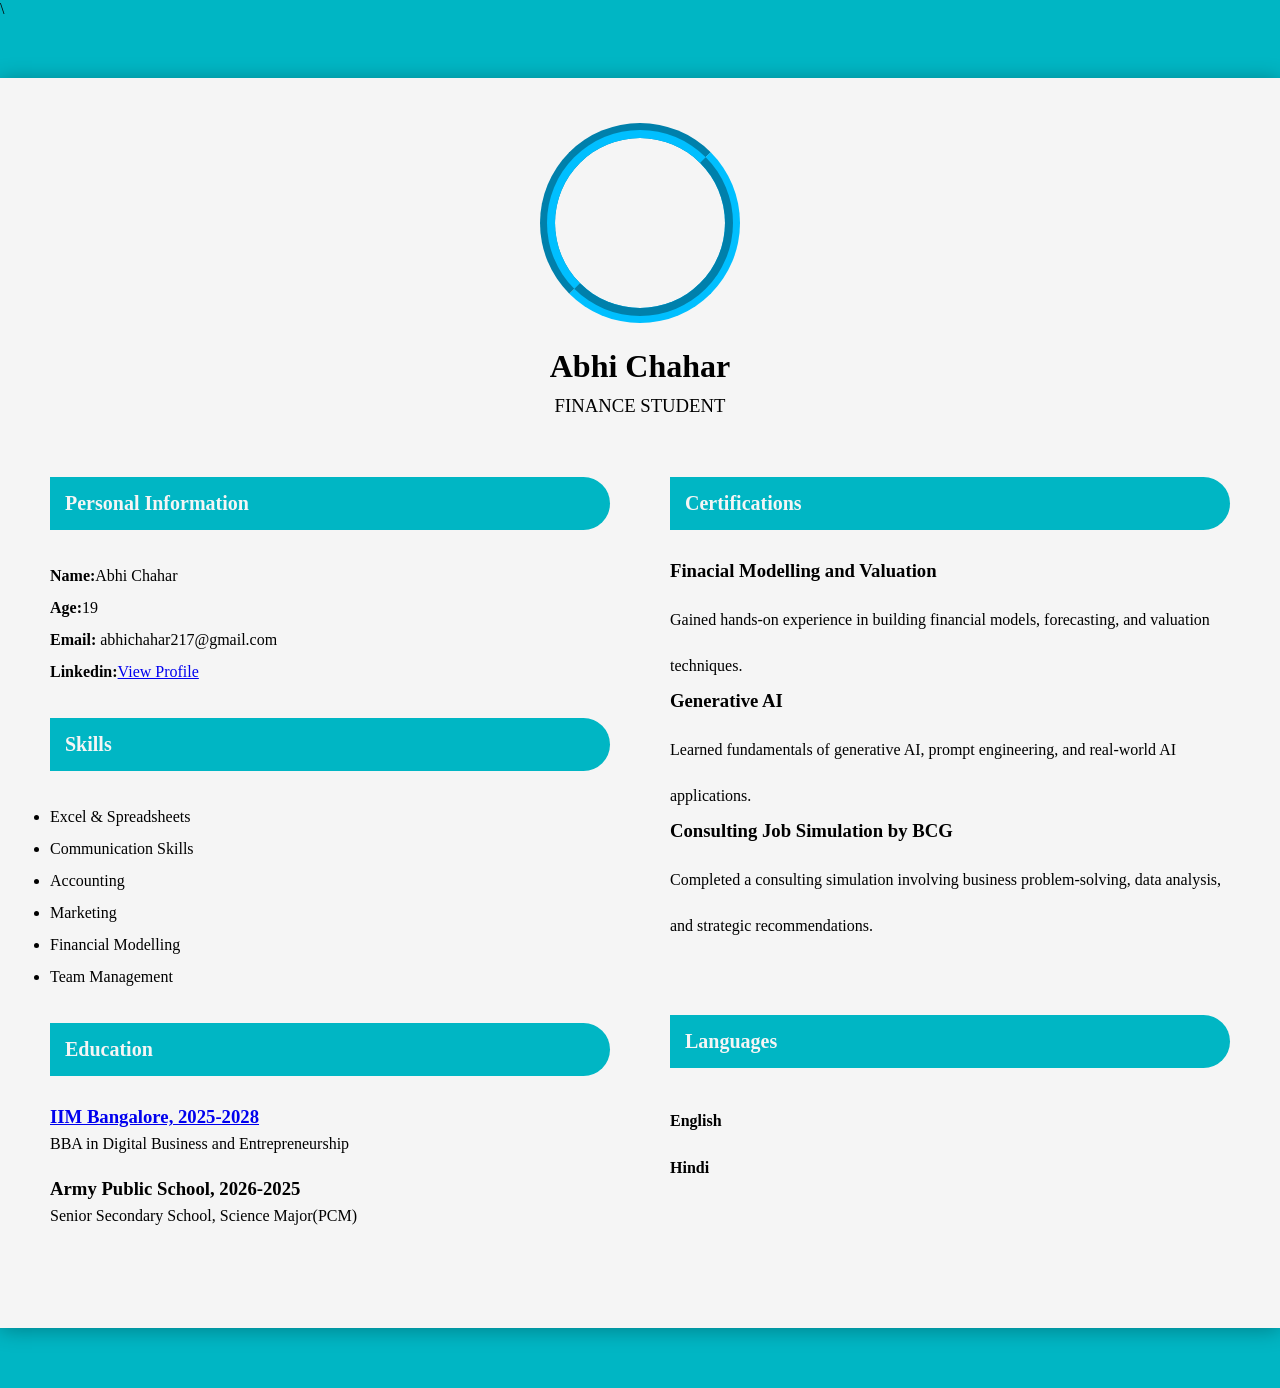
==== index.html @ 89a7f8f4 "Rename resume.html to index.html" ====
<!DOCTYPE html>
<html lang="en">
<head>
    <meta charset="UTF-8">
    <meta name="viewport" content="width=device-width, initial-scale=1.0">
    <title>Resume</title>
    <link rel="stylesheet" href="resume.css" 
</head>
<body>
    
   <!--Kya dekh raha hai binod?? Mast html likha hai na mene-->\

    <div class="container">
        <div class="header">
            <div class="image">
                <img src="C:\Users\abhichahar\Documents\New folder\image.jpeg" alt="">

            </div>
            <h1>Abhi Chahar</h1>
                <h3>Finance Student</h3>
        </div>
        <div class="main"> 
            <div class="left">
                <h2>Personal Information</h2>
                <p> <strong> Name:</strong>Abhi Chahar</p>
                <p><strong>Age:</strong>19</p>
                <p> <strong> Email: </strong>abhichahar217@gmail.com</p>  
                <p><strong> Linkedin:</strong><a href="https://www.linkedin.com/in/abhi-chahar/">View Profile</a></p> <!--Linkedin ka Link daalna hai-->
                <h2> Skills</h2>
                <ul> 
                    <li> Excel & Spreadsheets</li>
                    <li> Communication Skills</li>
                    <li> Accounting</li>
                    <li> Marketing</li>
                    <li> Financial Modelling </li>
                    <li> Team Management </li>
                </ul>
                <h2> Education</h2>
                <h3><a href="https://dbe.iimb.ac.in/">IIM Bangalore, 2025-2028 </a></h3> <!--College ka link daalna hai-->
                <p> BBA in Digital Business and Entrepreneurship</p>
                <br>
                <h3> Army Public School, 2026-2025</h3>
                <p> Senior Secondary School, Science Major(PCM) </p>
                </div>
                
                <div class="right"> 
                    <h2> Certifications </h2>
                    <h3> Finacial Modelling and Valuation</h3>
                    <p> Gained hands-on experience in building financial models, forecasting, and valuation techniques.</p>
                    <h3> Generative AI </h3>
                    <p>Learned fundamentals of generative AI, prompt engineering, and real-world AI applications. </p>
                    <h3> Consulting Job Simulation by BCG</h3>
                    <p> Completed a consulting simulation involving business problem-solving, data analysis, and strategic recommendations.</p>
                    <br><br>
                    <h2>Languages</h2>
                    <p><strong>English</strong></p>
                    <p><strong>Hindi</strong></p>

                </div>
        


               
            </div>
        </div>
    </div>
</body>
</html>
---- resume.css ----
*{
    box-sizing: border-box;
    margin: 0;
    padding: 0;
    font-family: montserrat;
}
body {
    background: #00b6c4;
}
.container {
    background: #f5f5f5;
    max-width: 800;
    margin: 60px auto;
    height: 1250px;
    padding: 20px;
    box-shadow: 0 2px 20px rgba(0,0,0,0.3);
}
.header {
    text-align: center;
}
.header h1{
    margin-bottom: 10px
}
.header h3{
    text-transform: uppercase;
    font-size: 15;
    font-weight: 500;
}
.image{
    width: 200px;
    height: 200px;
    border-radius: 50%;
    overflow: hidden;
    margin: 25px auto;
    border: 15px groove deepskyblue;
}
.image img{ 
    width: 100%;
}
.main {
    display: flex;
    flex-wrap: wrap-reverse;
}
.left {
    flex: 1;
    padding: 30px;
}
.left p {
    line-height: 2;

}
.left ul li {
    line-height: 2;
}
h2 {
    background: #00b6c4;
    padding: 15px;
    color: #f5f5f5;
    margin: 30px 0;
    font-size: 20px;
    border-radius: 0 50px 50px 0;

}
.right {
    flex: 1;
    padding: 30px;

}
.right h3 {
    margin-bottom: 15px;

}
.right p{ 
    line-height: 2.9;
}
.right ul li {
    line-height: 2;
}


@media only screen and (min-width: 768px) and (max-width: 991px) {    
    .container {
        width: 95%;
    }
    .h2 {
        font-size: 18px;
    }
}
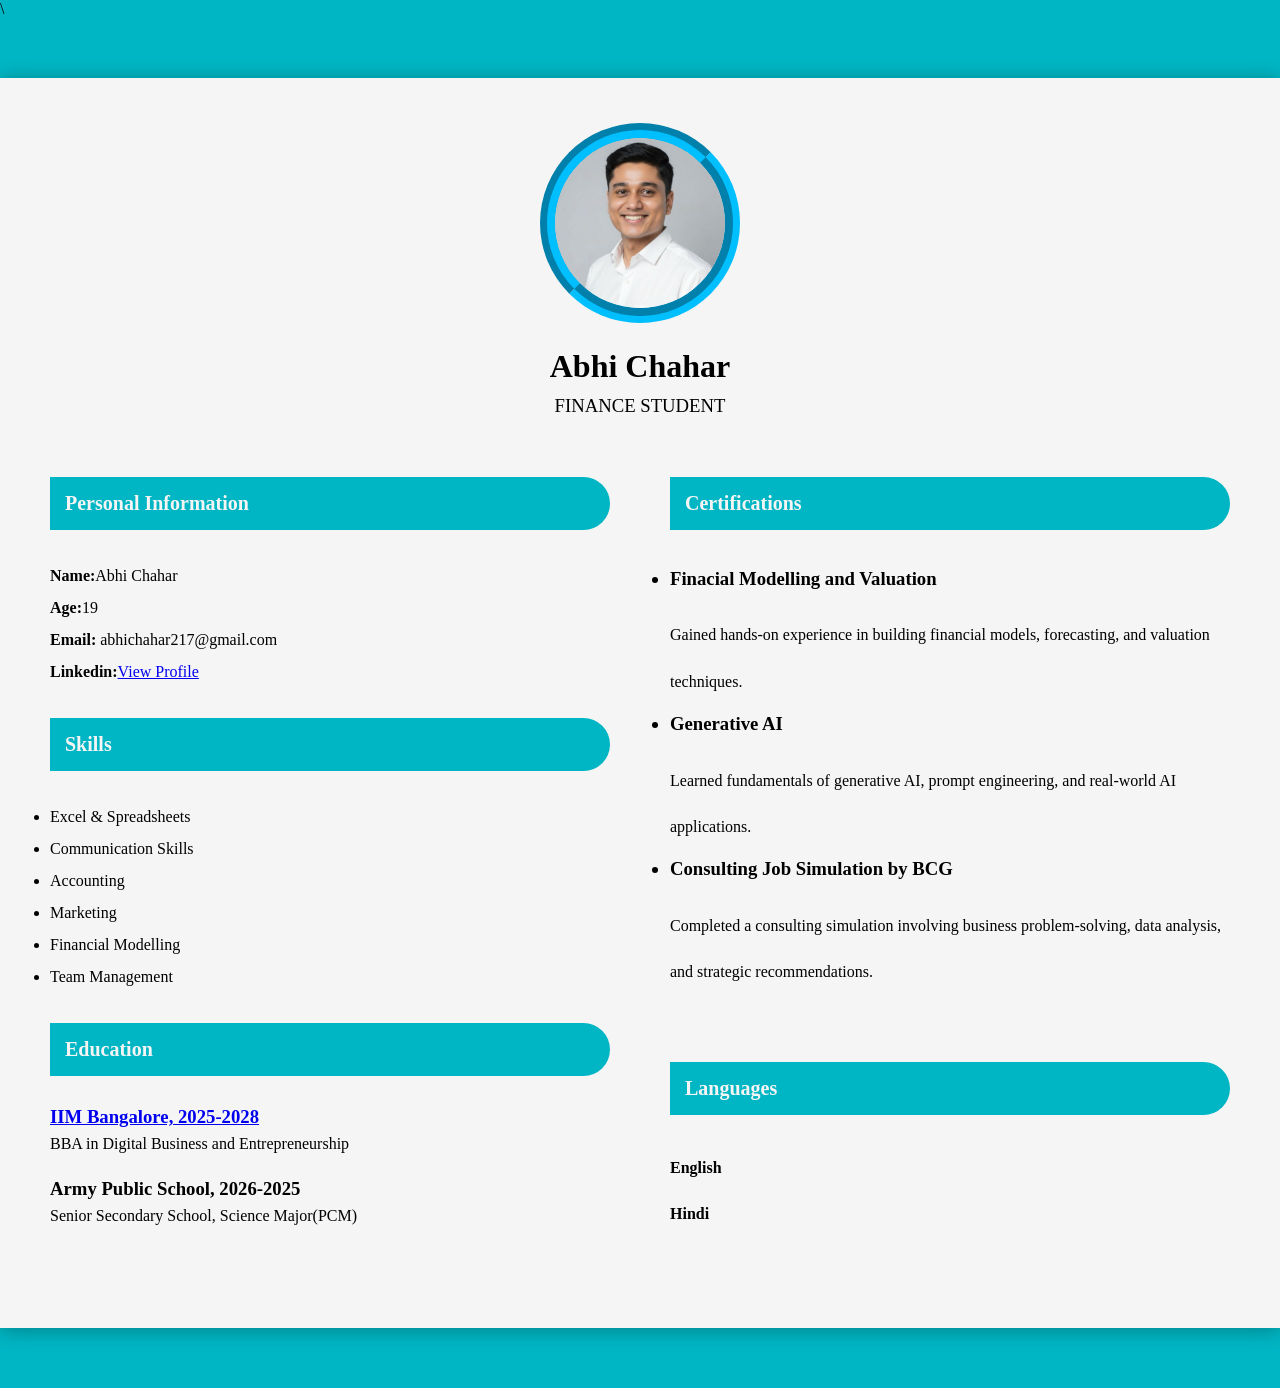
==== commit b85cc565: "index.html" ====
--- a/index.html
+++ b/index.html
@@ -13,7 +13,7 @@
     <div class="container">
         <div class="header">
             <div class="image">
-                <img src="C:\Users\abhichahar\Documents\New folder\image.jpeg" alt="">
+                <img src="image.jpeg" alt="">
 
             </div>
             <h1>Abhi Chahar</h1>
@@ -45,11 +45,11 @@
                 
                 <div class="right"> 
                     <h2> Certifications </h2>
-                    <h3> Finacial Modelling and Valuation</h3>
+                    <h3> <ul> <li> Finacial Modelling and Valuation </li></ul></h3>
                     <p> Gained hands-on experience in building financial models, forecasting, and valuation techniques.</p>
-                    <h3> Generative AI </h3>
+                    <h3> <ul> <li> Generative AI </li></ul> </h3>
                     <p>Learned fundamentals of generative AI, prompt engineering, and real-world AI applications. </p>
-                    <h3> Consulting Job Simulation by BCG</h3>
+                    <h3> <ul> <li> Consulting Job Simulation by BCG </li></ul></h3>
                     <p> Completed a consulting simulation involving business problem-solving, data analysis, and strategic recommendations.</p>
                     <br><br>
                     <h2>Languages</h2>
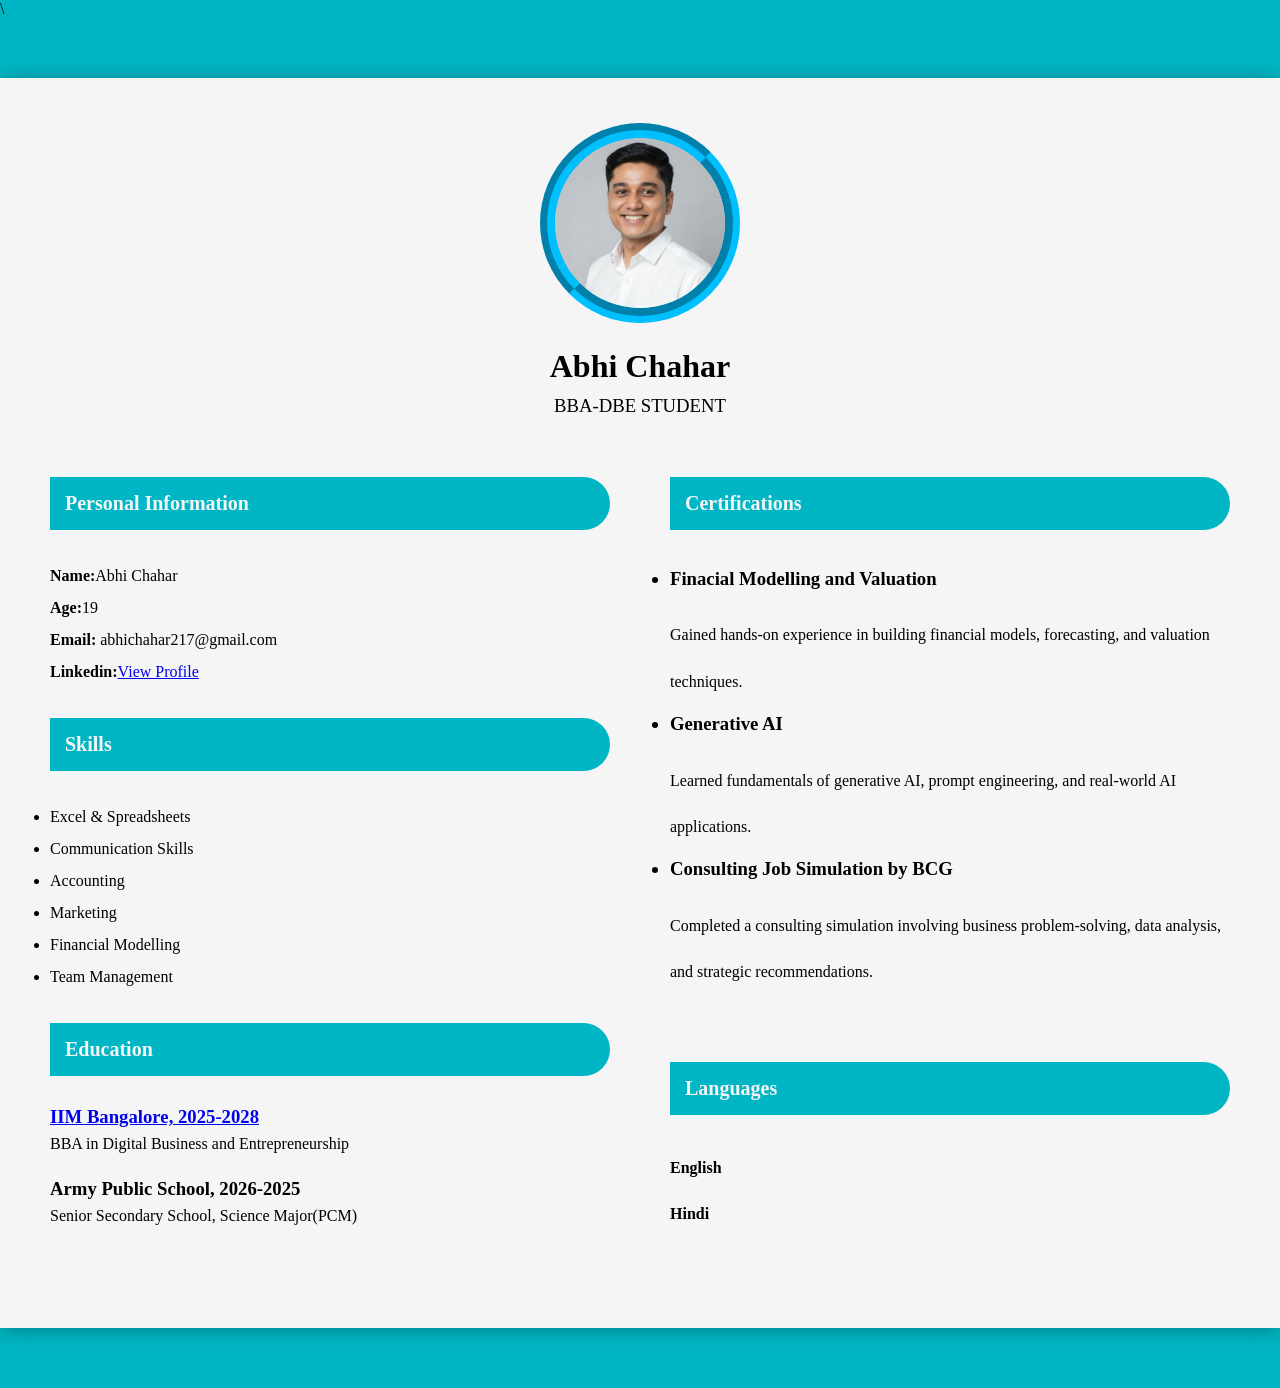
==== commit 41217a29: "index.html" ====
--- a/index.html
+++ b/index.html
@@ -17,7 +17,7 @@
 
             </div>
             <h1>Abhi Chahar</h1>
-                <h3>Finance Student</h3>
+                <h3>BBA-DBE Student</h3>
         </div>
         <div class="main"> 
             <div class="left">
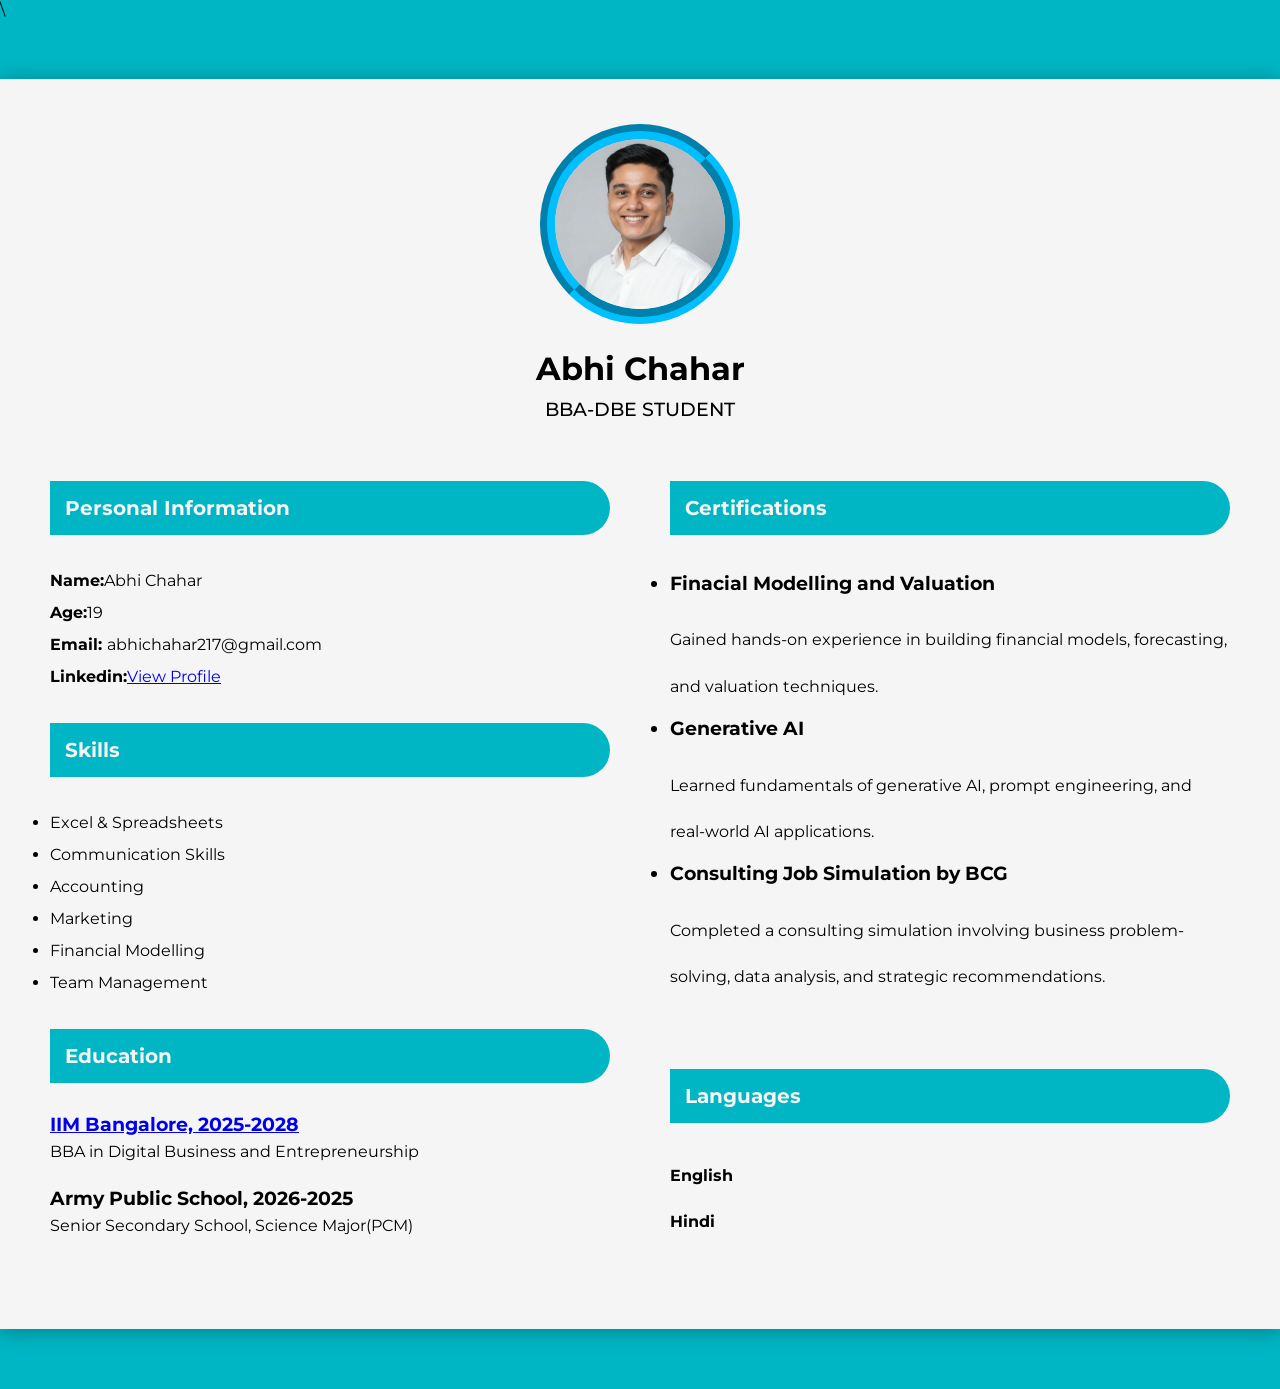
==== commit 67913a0f: "index.html" ====
--- a/index.html
+++ b/index.html
@@ -4,7 +4,8 @@
     <meta charset="UTF-8">
     <meta name="viewport" content="width=device-width, initial-scale=1.0">
     <title>Resume</title>
-    <link rel="stylesheet" href="resume.css" 
+    <link rel="stylesheet" href="resume.css">
+    <link href="https://fonts.googleapis.com/css2?family=Montserrat:wght@300;400;600;700&display=swap" rel="stylesheet">
 </head>
 <body>
     
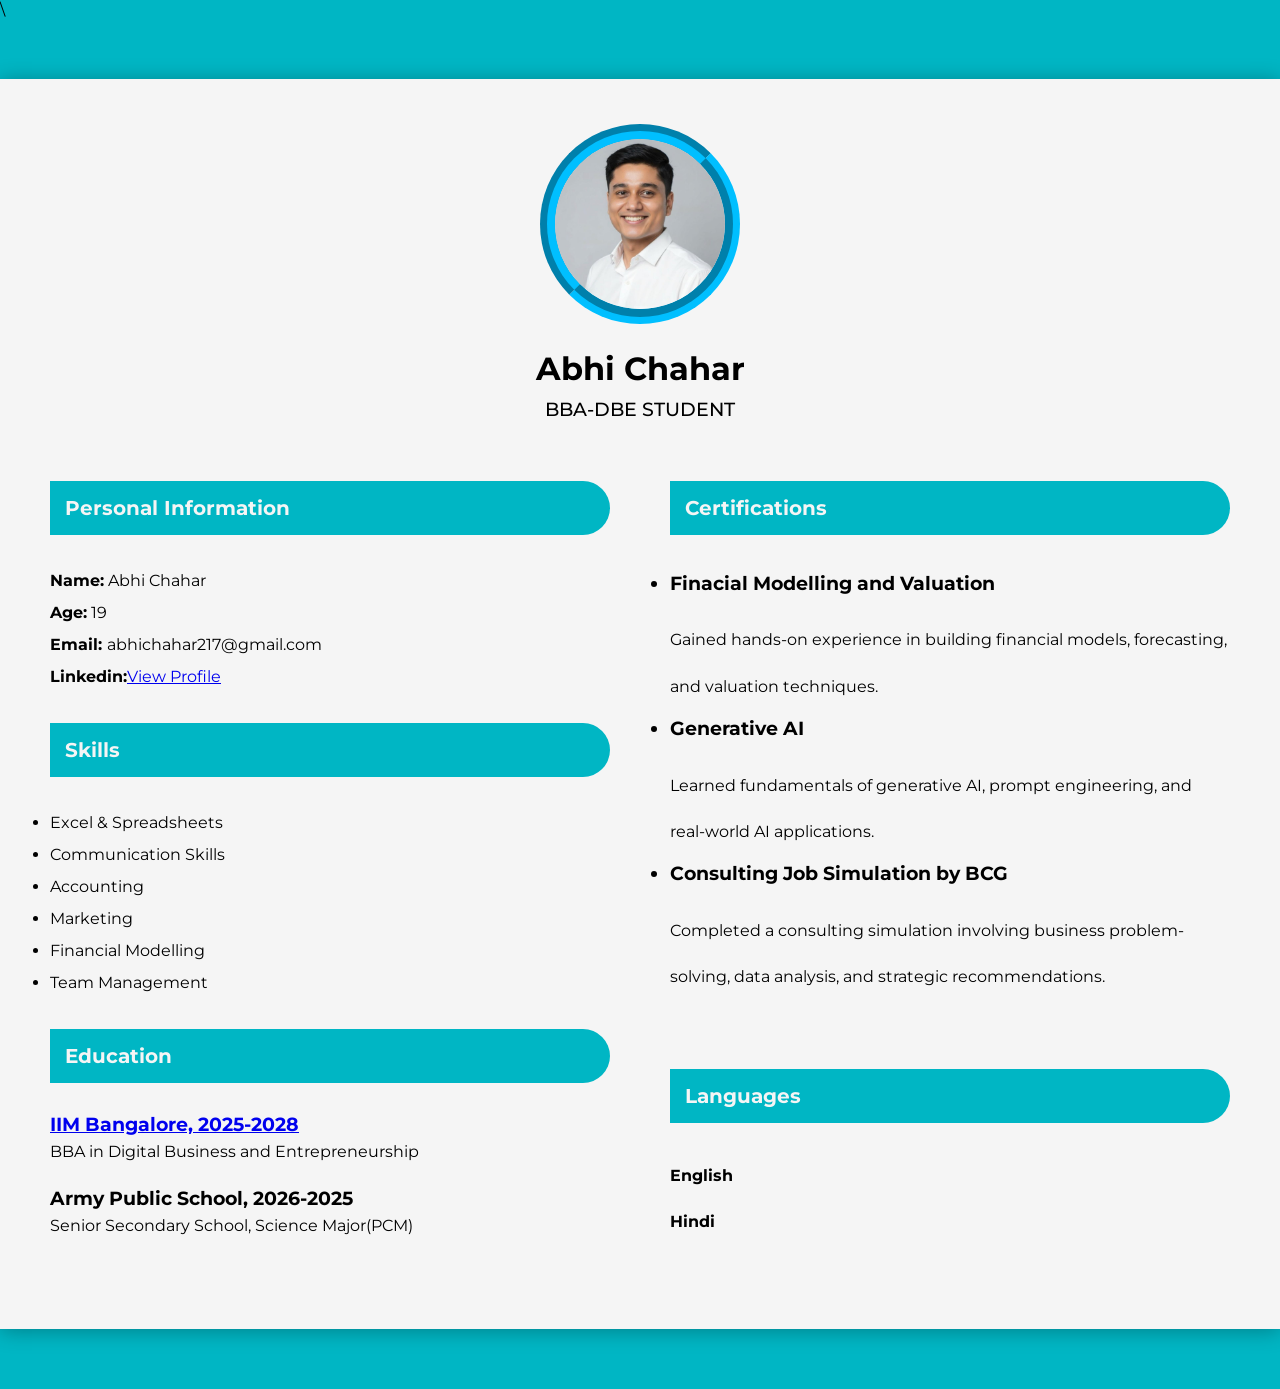
==== commit f62c62fb: "index.html" ====
--- a/index.html
+++ b/index.html
@@ -23,8 +23,8 @@
         <div class="main"> 
             <div class="left">
                 <h2>Personal Information</h2>
-                <p> <strong> Name:</strong>Abhi Chahar</p>
-                <p><strong>Age:</strong>19</p>
+                <p> <strong> Name:</strong> Abhi Chahar</p>
+                <p><strong>Age:</strong> 19</p>
                 <p> <strong> Email: </strong>abhichahar217@gmail.com</p>  
                 <p><strong> Linkedin:</strong><a href="https://www.linkedin.com/in/abhi-chahar/">View Profile</a></p> <!--Linkedin ka Link daalna hai-->
                 <h2> Skills</h2>
